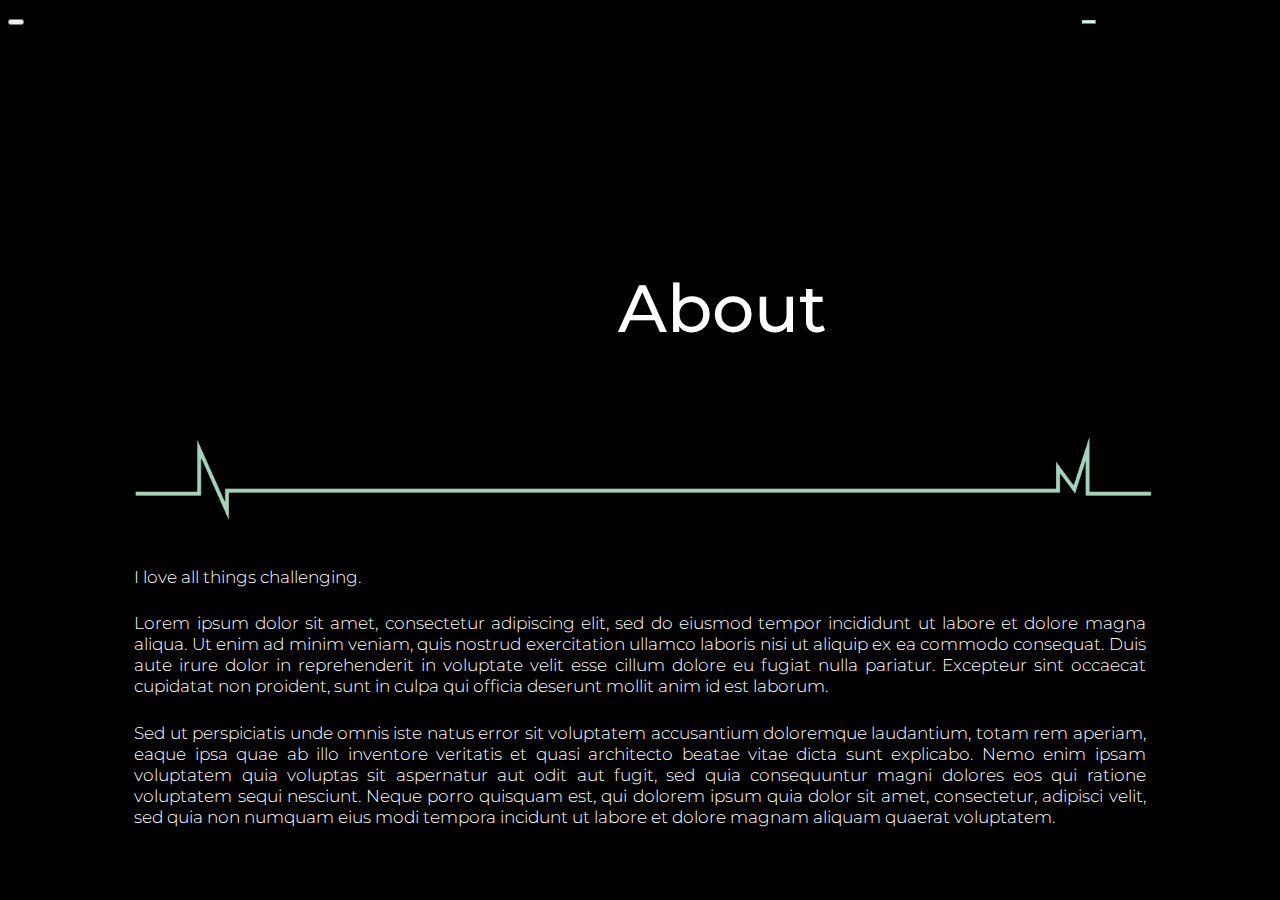
==== pages/about.html @ 1f950e1a "pagine projects, about, contacts" ====
<!doctype html>
<html>

    <!-- ABOUT -->

<head>

    <meta charset="utf-8">
    <meta name="viewport" content="width=device-width, initial-scale=1">

    <!-- bootstrap e CSS-->
    <link href="https://cdn.jsdelivr.net/npm/bootstrap@5.0.1/dist/css/bootstrap.min.css" rel="stylesheet" integrity="sha384-+0n0xVW2eSR5OomGNYDnhzAbDsOXxcvSN1TPprVMTNDbiYZCxYbOOl7+AMvyTG2x" crossorigin="anonymous">
    <link href="../css/global.css" rel="stylesheet">
    <link href="../css/about.css" rel="stylesheet"> 
    
    <!-- font -->
    <link rel="preconnect" href="https://fonts.gstatic.com">
    <link href="https://fonts.googleapis.com/css2?family=Montserrat:wght@300;500&display=swap" rel="stylesheet">

    <title> Nex Mallory </title>
    <link rel="icon" href="../img/nex-icon.png" type="icon type">

</head>



<body id="about">
    
    <!-- navbar -->
    <div class="navbar navbar-dark">
        <div class="container-fluid">
    
        <!-- hamburger menu -->
        <!-- ms-auto https://stackoverflow.com/questions/63948287/bootstrap-5-navbar-align-items-right; differenza ms vs me -->
        <button class="navbar-toggler collapsed ms-auto hamburger" type="button" data-bs-toggle="offcanvas" data-bs-target="#offcanvasRight" aria-controls="offcanvasRight" aria-expanded="false" aria-label="Toggle navigation">
            <span class="navbar-toggler-icon"></span>
        </button>   

        </div>   
    </div>

    <!-- menu che scorre da destra con hamburger -->
    <div class="offcanvas offcanvas-end" tabindex="-1" id="offcanvasRight" aria-labelledby="offcanvasRightLabel">

      <div class="offcanvas-header">
        <button type="button" class="btn-close text-reset" data-bs-dismiss="offcanvas" aria-label="Close"></button>
      </div>

      <div class="offcanvas-body">
        <ul> 
            <!-- "?nogif=true" arrivando da altre pagine sito AKA non mostrare gif -->
            <li> <a class="nav-link" href="../index.html?nogif=true"> Home </a> </li>
            <li> <a class="nav-link" href="about.html"> About </a> </li>
            <li> <a class="nav-link" href="projects.html"> Projects </a> </li>
            <li> <a class="nav-link" href="artwork.html"> Artwork </a> </li>
            <li> <a class="nav-link" href="contact.html"> Contact </a> </li>
        </ul>
      </div>

    </div>

    <!-- titolo -->
    <h1> About </h1>

    <!-- logo -->
    <img class="logo-desktop" src="../img/nex-extended-desktop.png"> 
    <img class="logo-mobile" src="../img/nex-extended-mobile.png">

    <!-- testi -->
    <div class="about-text">
        <p> I love all things challenging.
        </p>
            
        <p> Lorem ipsum dolor sit amet, consectetur adipiscing elit, sed do eiusmod tempor incididunt ut labore et dolore magna aliqua. Ut enim ad minim veniam, quis nostrud exercitation ullamco laboris nisi ut aliquip ex ea commodo consequat. Duis aute irure dolor in reprehenderit in voluptate velit esse cillum dolore eu fugiat nulla pariatur. Excepteur sint occaecat cupidatat non proident, sunt in culpa qui officia deserunt mollit anim id est laborum.
        </p>

        <p> Sed ut perspiciatis unde omnis iste natus error sit voluptatem accusantium doloremque laudantium, totam rem aperiam, eaque ipsa quae ab illo inventore veritatis et quasi architecto beatae vitae dicta sunt explicabo. Nemo enim ipsam voluptatem quia voluptas sit aspernatur aut odit aut fugit, sed quia consequuntur magni dolores eos qui ratione voluptatem sequi nesciunt. Neque porro quisquam est, qui dolorem ipsum quia dolor sit amet, consectetur, adipisci velit, sed quia non numquam eius modi tempora incidunt ut labore et dolore magnam aliquam quaerat voluptatem. 
        </p>
    </div>

    <!-- JS -->
    <script src="https://cdn.jsdelivr.net/npm/bootstrap@5.0.1/dist/js/bootstrap.bundle.min.js" integrity="sha384-gtEjrD/SeCtmISkJkNUaaKMoLD0//ElJ19smozuHV6z3Iehds+3Ulb9Bn9Plx0x4" crossorigin="anonymous"></script>

</body>


</html>
---- css/global.css ----
body {
    background-color: black;
}

.navbar {
    background-color: black;
    width: 10%;
    float: right;
    margin-right: 5%;
}

/* icona hamburger menu */
.hamburger {
    border-color: #A4D3BA!important;
    border-width: 1px;
    margin-top: 30px;
 }

 .hamburger:hover {
    background-color: rgb(164, 211, 186, 0.3);     
}

/* toglie striscia di 1px quando hamburger menu è aperto */
.offcanvas-end {
    border-left: 0px;
}

/* elementi lista hamburger menu */ 
li {
    list-style: none;
}

.nav-link {
    color: black;
    font-family: 'Montserrat', sans-serif;
    font-size: 20pt; 
    padding-bottom: 15px;
}

.nav-link:hover {
    color: #A4D3BA;
    cursor: pointer;
}

/* titolo pagina */
h1 {
    font-family: 'Montserrat', sans-serif;
    font-weight: 500;
    font-size: 50pt;
    color: white;
    text-align: center;
    margin-top: 60px;
    margin-left: 13%;
}

/* logo default desktop */
.logo-desktop {
    width: 84%;
    height: auto;
    margin-top: 30px;
    margin-left: 8%;
    margin-bottom: 3%;
}

/* logo default mobile */
.logo-mobile {
    display: none;
}


/* media query per responsiveness */
@media screen and (max-width: 500px) {
    .navbar {
        margin-right: 15%;
    }

    h1 {
        font-size: 35pt;
        margin-left: 15%;
    }

    .logo-desktop {
        display: none;
    }

    .logo-mobile {
        display: block;
        width: 84%;
        margin-top: 10%;
        margin-left: 8%;
        margin-bottom: 10%;
    }
}
---- css/about.css ----
/* icona hamburger menu */
.hamburger {
    margin-top: 0px;
}

/* testi */ 
.about-text p {
    font-family: 'Montserrat', sans-serif;
    font-weight: 300;
    font-size: 13pt;
    hyphens: auto;
    color: white;
    text-align: justify;
    margin-top: -1%;
    margin-left: 10%;
    margin-right: 10%;
    margin-bottom: 3%;
}

/* media query per responsiveness */
@media screen and (max-width: 500px) {
    .about-text p {
        margin-bottom: 10%;
    }
}
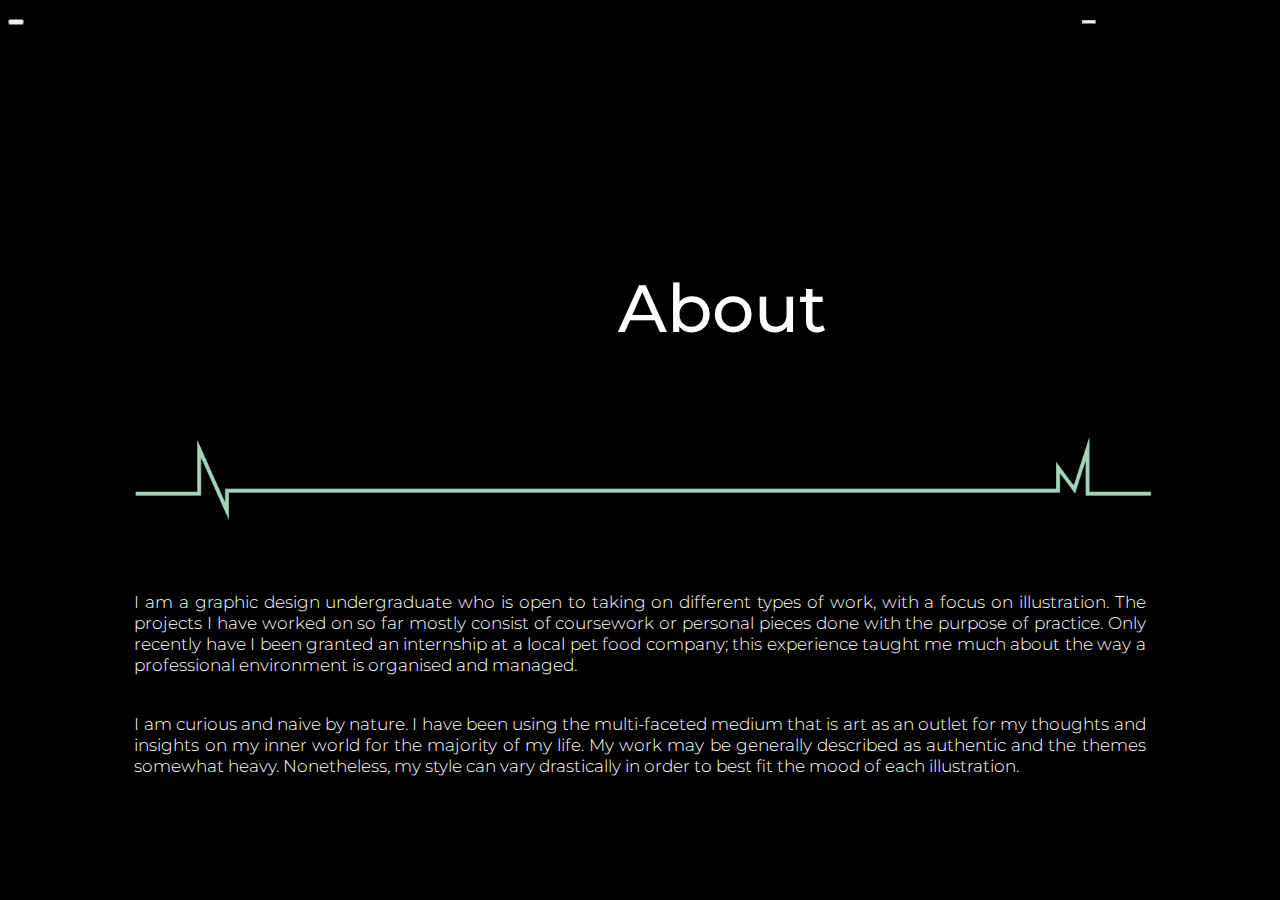
==== commit 3e1d7761: "Final website" ====
--- a/pages/about.html
+++ b/pages/about.html
@@ -67,14 +67,11 @@
     <img class="logo-mobile" src="../img/nex-extended-mobile.png">
 
     <!-- testi -->
-    <div class="about-text">
-        <p> I love all things challenging.
-        </p>
-            
-        <p> Lorem ipsum dolor sit amet, consectetur adipiscing elit, sed do eiusmod tempor incididunt ut labore et dolore magna aliqua. Ut enim ad minim veniam, quis nostrud exercitation ullamco laboris nisi ut aliquip ex ea commodo consequat. Duis aute irure dolor in reprehenderit in voluptate velit esse cillum dolore eu fugiat nulla pariatur. Excepteur sint occaecat cupidatat non proident, sunt in culpa qui officia deserunt mollit anim id est laborum.
+    <div class="about-text">  
+        <p> I am a graphic design undergraduate who is open to taking on different types of work, with a focus on illustration. The projects I have worked on so far mostly consist of coursework or personal pieces done with the purpose of practice. Only recently have I been granted an internship at a local pet food company; this experience taught me much about the way a professional environment is organised and managed. 
         </p>
 
-        <p> Sed ut perspiciatis unde omnis iste natus error sit voluptatem accusantium doloremque laudantium, totam rem aperiam, eaque ipsa quae ab illo inventore veritatis et quasi architecto beatae vitae dicta sunt explicabo. Nemo enim ipsam voluptatem quia voluptas sit aspernatur aut odit aut fugit, sed quia consequuntur magni dolores eos qui ratione voluptatem sequi nesciunt. Neque porro quisquam est, qui dolorem ipsum quia dolor sit amet, consectetur, adipisci velit, sed quia non numquam eius modi tempora incidunt ut labore et dolore magnam aliquam quaerat voluptatem. 
+        <p> I am curious and naive by nature. I have been using the multi-faceted medium that is art as an outlet for my thoughts and insights on my inner world for the majority of my life. My work may be generally described as authentic and the themes somewhat heavy. Nonetheless, my style can vary drastically in order to best fit the mood of each illustration. 
         </p>
     </div>
 
--- a/css/about.css
+++ b/css/about.css
@@ -11,7 +11,7 @@
     hyphens: auto;
     color: white;
     text-align: justify;
-    margin-top: -1%;
+    margin-top: 1%;
     margin-left: 10%;
     margin-right: 10%;
     margin-bottom: 3%;
